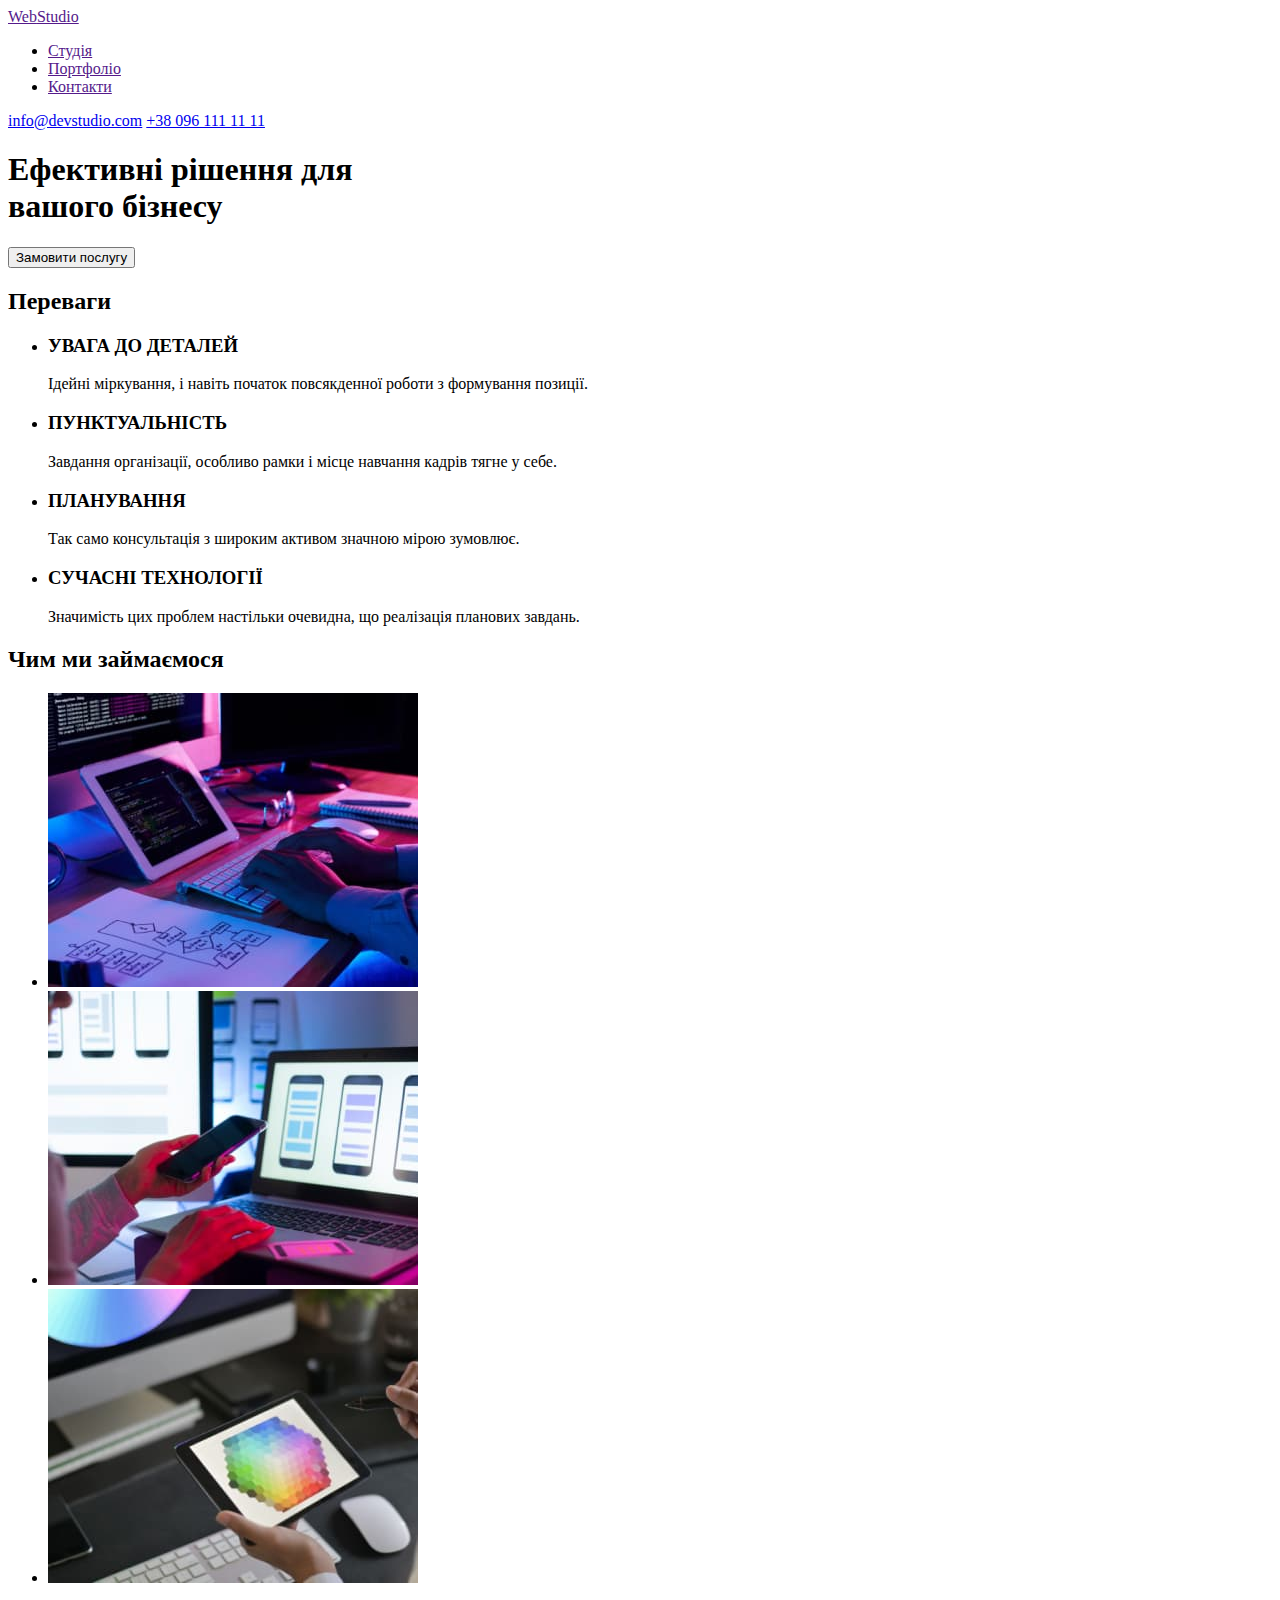
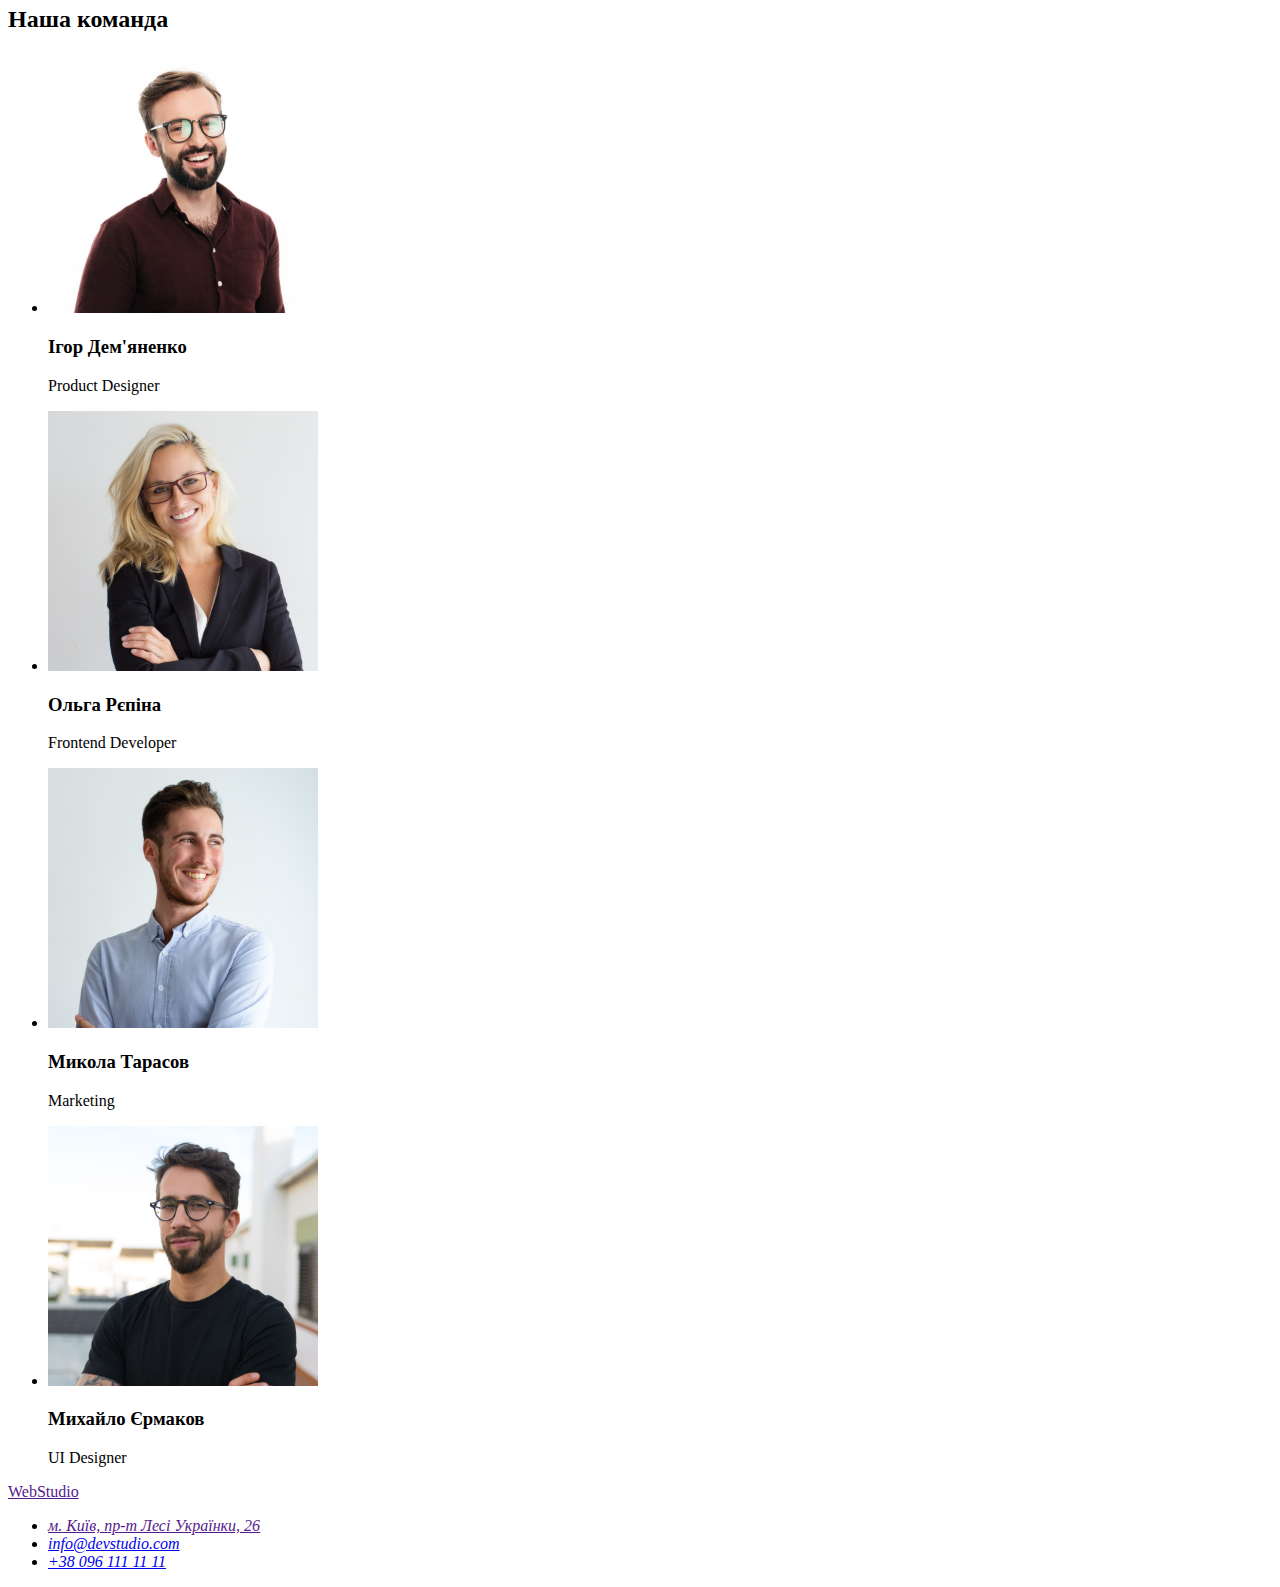
==== index.html @ c2fba711 "html" ====
<!DOCTYPE html>
<html lang="uk">
  <head>
    <meta charset="UTF-8" />
    <meta name="viewport" content="width=device-width, initial-scale=1.0" />
    <title>home_work_#1</title>
  </head>

  <body>
    <header class="header">
      <a class="logo" href="" target="_blank" rel="noopener"
        ><span class="accent">Web</span>Studio</a
      >
      <nav>
        <ul class="navigation">
          <li><a href="">Студія</a></li>
          <li><a href="">Портфоліо</a></li>
          <li><a href="">Контакти</a></li>
        </ul>
      </nav>
      <div class="contacts">
        <a class="mail" href="mailto:info@devstudio.com">info@devstudio.com</a>
        <a class="phone" href="tel:+380961111111">+38 096 111 11 11 </a>
      </div>
    </header>
    <main>
      <section class="hero">
        <h1>
          Ефективні рішення для <br />
          вашого бізнесу
        </h1>
        <button class="button-header" type="button">Замовити послугу</button>
      </section>
      <section class="cards">
        <h2>Переваги</h2>
        <ul class="list-benefits">
          <li>
            <h3>УВАГА ДО ДЕТАЛЕЙ</h3>
            <p>
              Ідейні міркування, і навіть початок повсякденної роботи з
              формування позиції.
            </p>
          </li>
          <li>
            <h3>ПУНКТУАЛЬНІСТЬ</h3>
            <p>
              Завдання організації, особливо рамки і місце навчання кадрів тягне
              у себе.
            </p>
          </li>
          <li>
            <h3>ПЛАНУВАННЯ</h3>
            <p>
              Так само консультація з широким активом значною мірою зумовлює.
            </p>
          </li>
          <li>
            <h3>СУЧАСНІ ТЕХНОЛОГІЇ</h3>
            <p>
              Значимість цих проблем настільки очевидна, що реалізація планових
              завдань.
            </p>
          </li>
        </ul>
      </section>
      <section class="what-do">
        <h2>Чим ми займаємося</h2>
        <ul>
          <li>
            <img
              src="./images/box1.jpg"
              alt="комп'ютер"
              width="370"
              height="294"
            />
          </li>
          <li>
            <img
              src="./images/box2.jpg"
              alt="мобільний"
              width="370"
              height="294"
            />
          </li>
          <li>
            <img
              src="./images/box3.jpg"
              alt="планшет"
              width="370"
              height="294"
            />
          </li>
        </ul>
      </section>
      <section class="teame">
        <h2>Наша команда</h2>
        <ul>
          <li>
            <img
              src="./images/photo1.jpg"
              alt="фото"
              width="270"
              height="260"
            />
            <h3 class="name">Ігор Дем'яненко</h3>
            <p class="profession">Product Designer</p>
          </li>
          <li>
            <img
              src="./images/photo2.jpg"
              alt="фото"
              width="270"
              height="260"
            />
            <h3 class="name">Ольга Рєпіна</h3>
            <p class="profession">Frontend Developer</p>
          </li>
          <li>
            <img
              src="./images/photo3.jpg"
              alt="фото"
              width="270"
              height="260"
            />
            <h3 class="name">Микола Тарасов</h3>
            <p class="profession">Marketing</p>
          </li>
          <li>
            <img
              src="./images/photo4.jpg"
              alt="фото"
              width="270"
              height="260"
            />
            <h3 class="name">Михайло Єрмаков</h3>
            <p class="profession">UI Designer</p>
          </li>
        </ul>
      </section>
    </main>
    <footer>
      <a class="logo" href="" target="_blank" rel="noopener"
        ><span class="accent">Web</span>Studio</a
      >
      <address>
        <ul>
          <li>
            <a class="address" href="">м. Київ, пр-т Лесі Українки, 26</a>
          </li>
          <li>
            <a class="mail" href="mailto:info@devstudio.com"
              >info@devstudio.com</a
            >
          </li>
          <li>
            <a class="phone" href="tel:+380961111111">+38 096 111 11 11</a>
          </li>
        </ul>
      </address>
    </footer>
  </body>
</html>
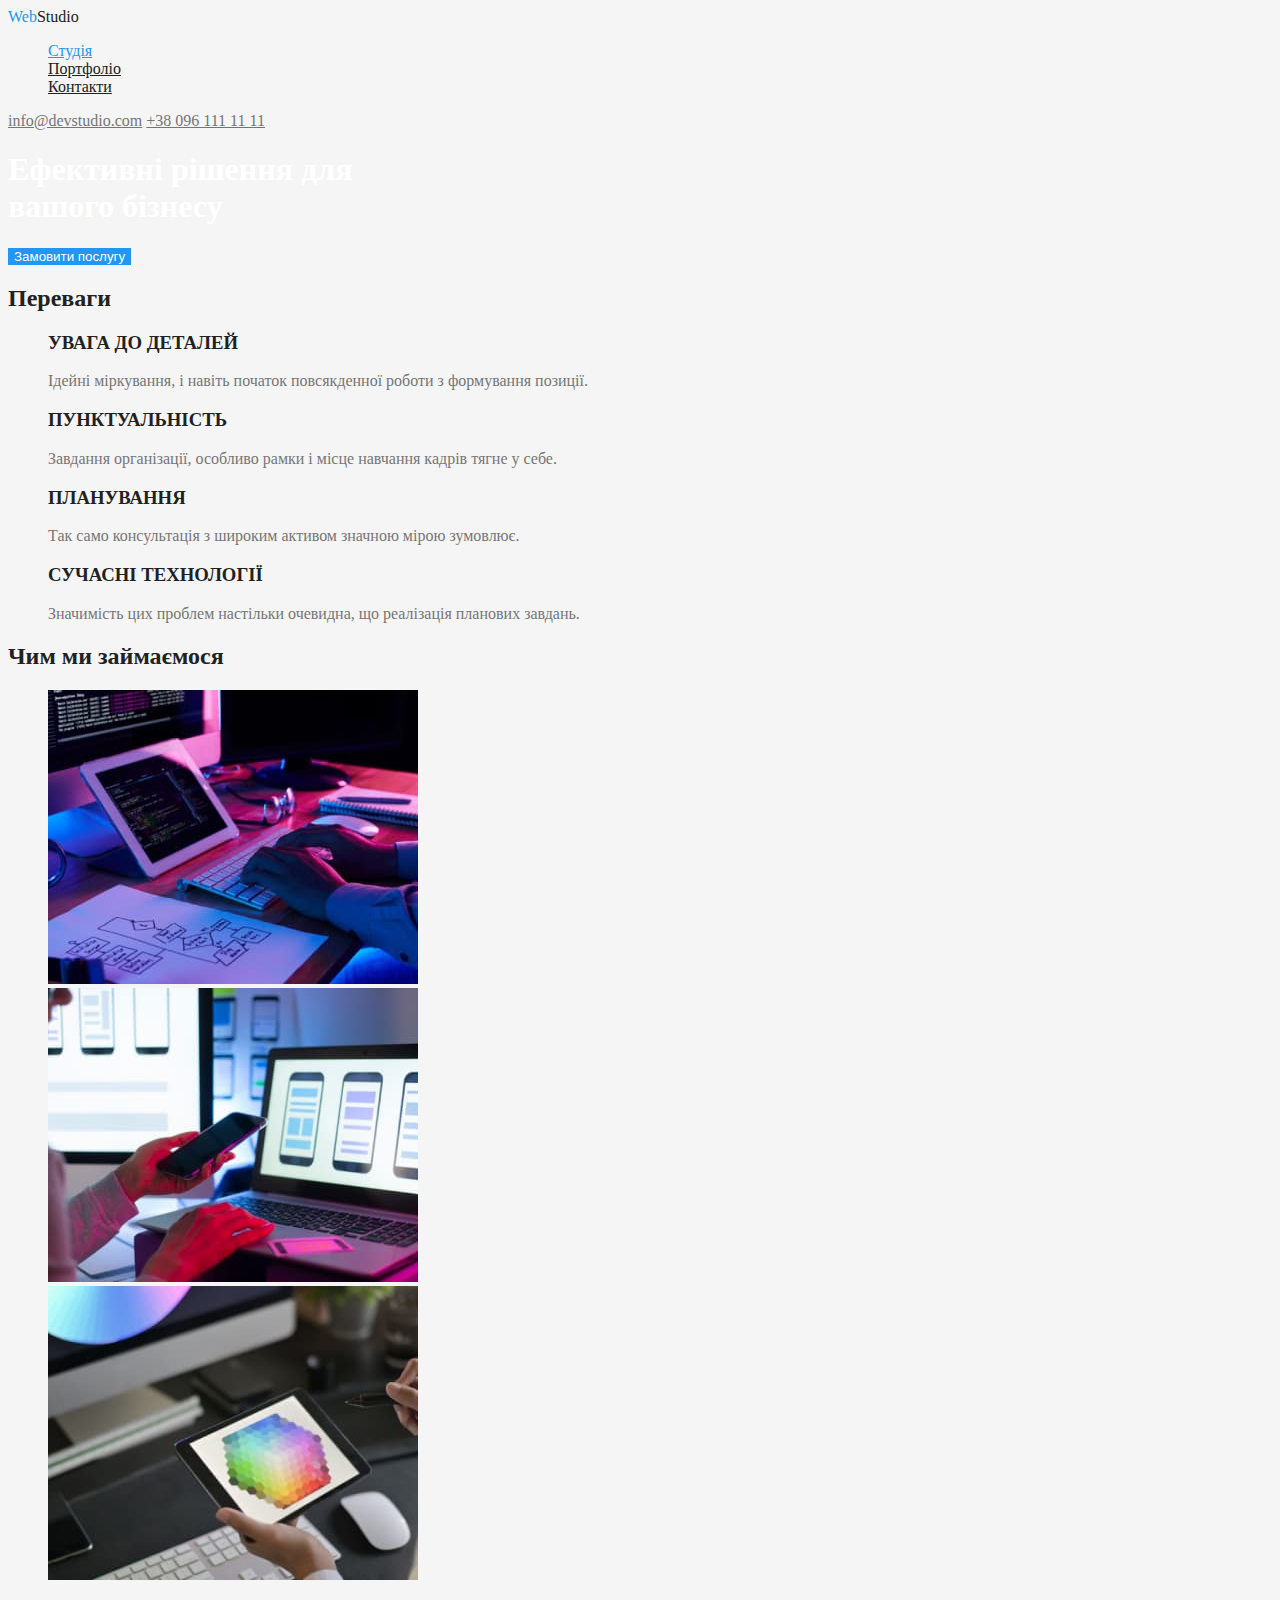
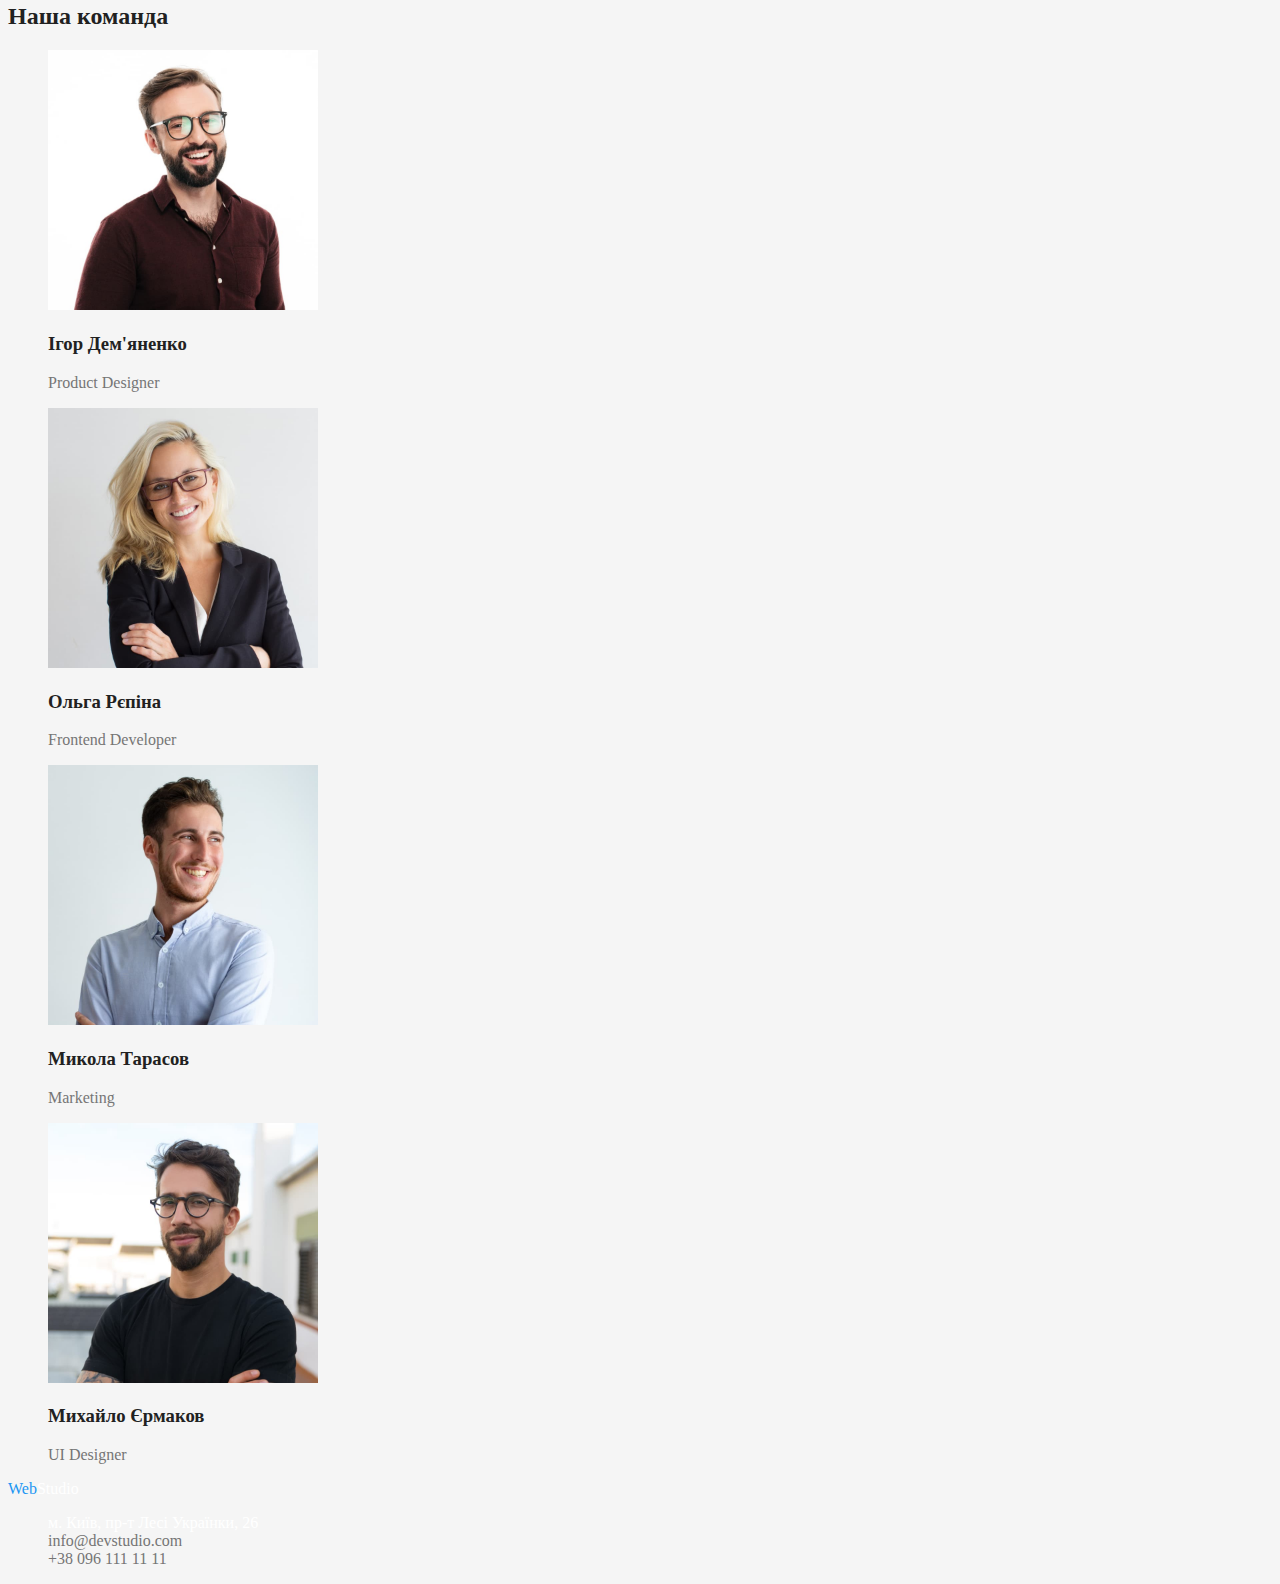
==== commit 9d2498b4: "Додала портфоліо" ====
--- a/index.html
+++ b/index.html
@@ -3,59 +3,60 @@
   <head>
     <meta charset="UTF-8" />
     <meta name="viewport" content="width=device-width, initial-scale=1.0" />
-    <title>home_work_#1</title>
+    <title>home_work_#2</title>
+    <link rel="stylesheet" href="./css/style.css" />
   </head>
 
   <body>
-    <header class="header">
+    <header class="page-header">
       <a class="logo" href="" target="_blank" rel="noopener"
-        ><span class="accent">Web</span>Studio</a
+        >Web<span>Studio</span></a
       >
       <nav>
-        <ul class="navigation">
-          <li><a href="">Студія</a></li>
-          <li><a href="">Портфоліо</a></li>
-          <li><a href="">Контакти</a></li>
+        <ul class="stile-nav list">
+          <li><a href="" class="link current">Студія</a></li>
+          <li><a href="./portfolio.html" class="link">Портфоліо</a></li>
+          <li><a href="" class="link">Контакти</a></li>
         </ul>
       </nav>
       <div class="contacts">
-        <a class="mail" href="mailto:info@devstudio.com">info@devstudio.com</a>
-        <a class="phone" href="tel:+380961111111">+38 096 111 11 11 </a>
+        <a class="link" href="mailto:info@devstudio.com">info@devstudio.com</a>
+        <a class="link" href="tel:+380961111111">+38 096 111 11 11 </a>
       </div>
     </header>
     <main>
       <section class="hero">
-        <h1>
+        <h1 class="hero-title">
           Ефективні рішення для <br />
           вашого бізнесу
         </h1>
-        <button class="button-header" type="button">Замовити послугу</button>
+        <button class="button" type="button">Замовити послугу</button>
       </section>
-      <section class="cards">
-        <h2>Переваги</h2>
-        <ul class="list-benefits">
+      <section class="section">
+        <h2 class="section-title">Переваги</h2>
+        <ul class="feature-list list">
           <li>
-            <h3>УВАГА ДО ДЕТАЛЕЙ</h3>
+            <h3 class="title">УВАГА ДО ДЕТАЛЕЙ</h3>
             <p>
               Ідейні міркування, і навіть початок повсякденної роботи з
               формування позиції.
             </p>
           </li>
           <li>
-            <h3>ПУНКТУАЛЬНІСТЬ</h3>
+            <h3 class="title">ПУНКТУАЛЬНІСТЬ</h3>
             <p>
               Завдання організації, особливо рамки і місце навчання кадрів тягне
               у себе.
             </p>
           </li>
           <li>
-            <h3>ПЛАНУВАННЯ</h3>
+            <h3 class="title">ПЛАНУВАННЯ</h3>
             <p>
               Так само консультація з широким активом значною мірою зумовлює.
             </p>
           </li>
           <li>
-            <h3>СУЧАСНІ ТЕХНОЛОГІЇ</h3>
+            <h3 class="title">СУЧАСНІ ТЕХНОЛОГІЇ</h3>
             <p>
               Значимість цих проблем настільки очевидна, що реалізація планових
               завдань.
@@ -63,9 +64,9 @@
           </li>
         </ul>
       </section>
-      <section class="what-do">
-        <h2>Чим ми займаємося</h2>
-        <ul>
+      <section class="section">
+        <h2 class="section-title">Чим ми займаємося</h2>
+        <ul class="work-list list">
           <li>
             <img
               src="./images/box1.jpg"
@@ -92,9 +93,9 @@
           </li>
         </ul>
       </section>
-      <section class="teame">
-        <h2>Наша команда</h2>
-        <ul>
+      <section class="section">
+        <h2 class="section-title">Наша команда</h2>
+        <ul class="team-list list">
           <li>
             <img
               src="./images/photo1.jpg"
@@ -140,20 +141,24 @@
     </main>
     <footer>
       <a class="logo" href="" target="_blank" rel="noopener"
-        ><span class="accent">Web</span>Studio</a
+        >Web<span class="acsent">Studio</span></a
       >
       <address>
-        <ul>
+        <ul class="footer-address list">
           <li>
-            <a class="address" href="">м. Київ, пр-т Лесі Українки, 26</a>
+            <a class="address address" href=""
+              >м. Київ, пр-т Лесі Українки, 26</a
+            >
           </li>
           <li>
-            <a class="mail" href="mailto:info@devstudio.com"
+            <a class="address mail" href="mailto:info@devstudio.com"
               >info@devstudio.com</a
             >
           </li>
           <li>
-            <a class="phone" href="tel:+380961111111">+38 096 111 11 11</a>
+            <a class="address phone" href="tel:+380961111111"
+              >+38 096 111 11 11</a
+            >
           </li>
         </ul>
       </address>
--- a/css/style.css
+++ b/css/style.css
@@ -0,0 +1,82 @@
+:root {
+  --primary-text-color: #757575;
+  --title-text-color: #212121;
+  --accent-color: #2196f3;
+  --accent-color2: #ffffff;
+}
+body {
+  color: var(--primary-text-color);
+  background-color: #f5f5f5;
+}
+.list {
+  list-style: none;
+}
+.logo {
+  text-decoration: none;
+}
+/*---------header------------*/
+.logo {
+  color: var(--accent-color);
+}
+.logo span {
+  color: var(--title-text-color);
+}
+.logo:hover,
+.logo:focus {
+  border-bottom: 2px solid #2196f3;
+}
+.stile-nav .link {
+  color: var(--title-text-color);
+}
+.stile-nav .link:hover,
+.stile-nav .link:focus {
+  color: var(--accent-color);
+}
+.stile-nav .link.current {
+  color: var(--accent-color);
+}
+.contacts .link {
+  color: var(--primary-text-color);
+}
+.contacts .link:hover,
+.contacts .link:focus {
+  color: var(--accent-color);
+}
+/*------hero---------*/
+.hero-title {
+  color: var(--accent-color2);
+}
+.button {
+  color: var(--accent-color2);
+  background-color: var(--accent-color);
+  border: none;
+}
+/*------section---------*/
+.section-title {
+  color: var(--title-text-color);
+}
+/*-----feature----*/
+.feature-list .title {
+  color: var(--title-text-color);
+}
+/*-----examples-----*/
+.work-list {
+}
+/*-----team-----*/
+.team-list .name {
+  color: var(--title-text-color);
+}
+/*-----footer-----*/
+.logo .acsent {
+  color: var(--accent-color2);
+}
+
+.footer-address .address {
+  color: var(--accent-color2);
+  text-decoration: none;
+  font-style: normal;
+}
+.footer-address .mail,
+.footer-address .phone {
+  color: var(--primary-text-color);
+}
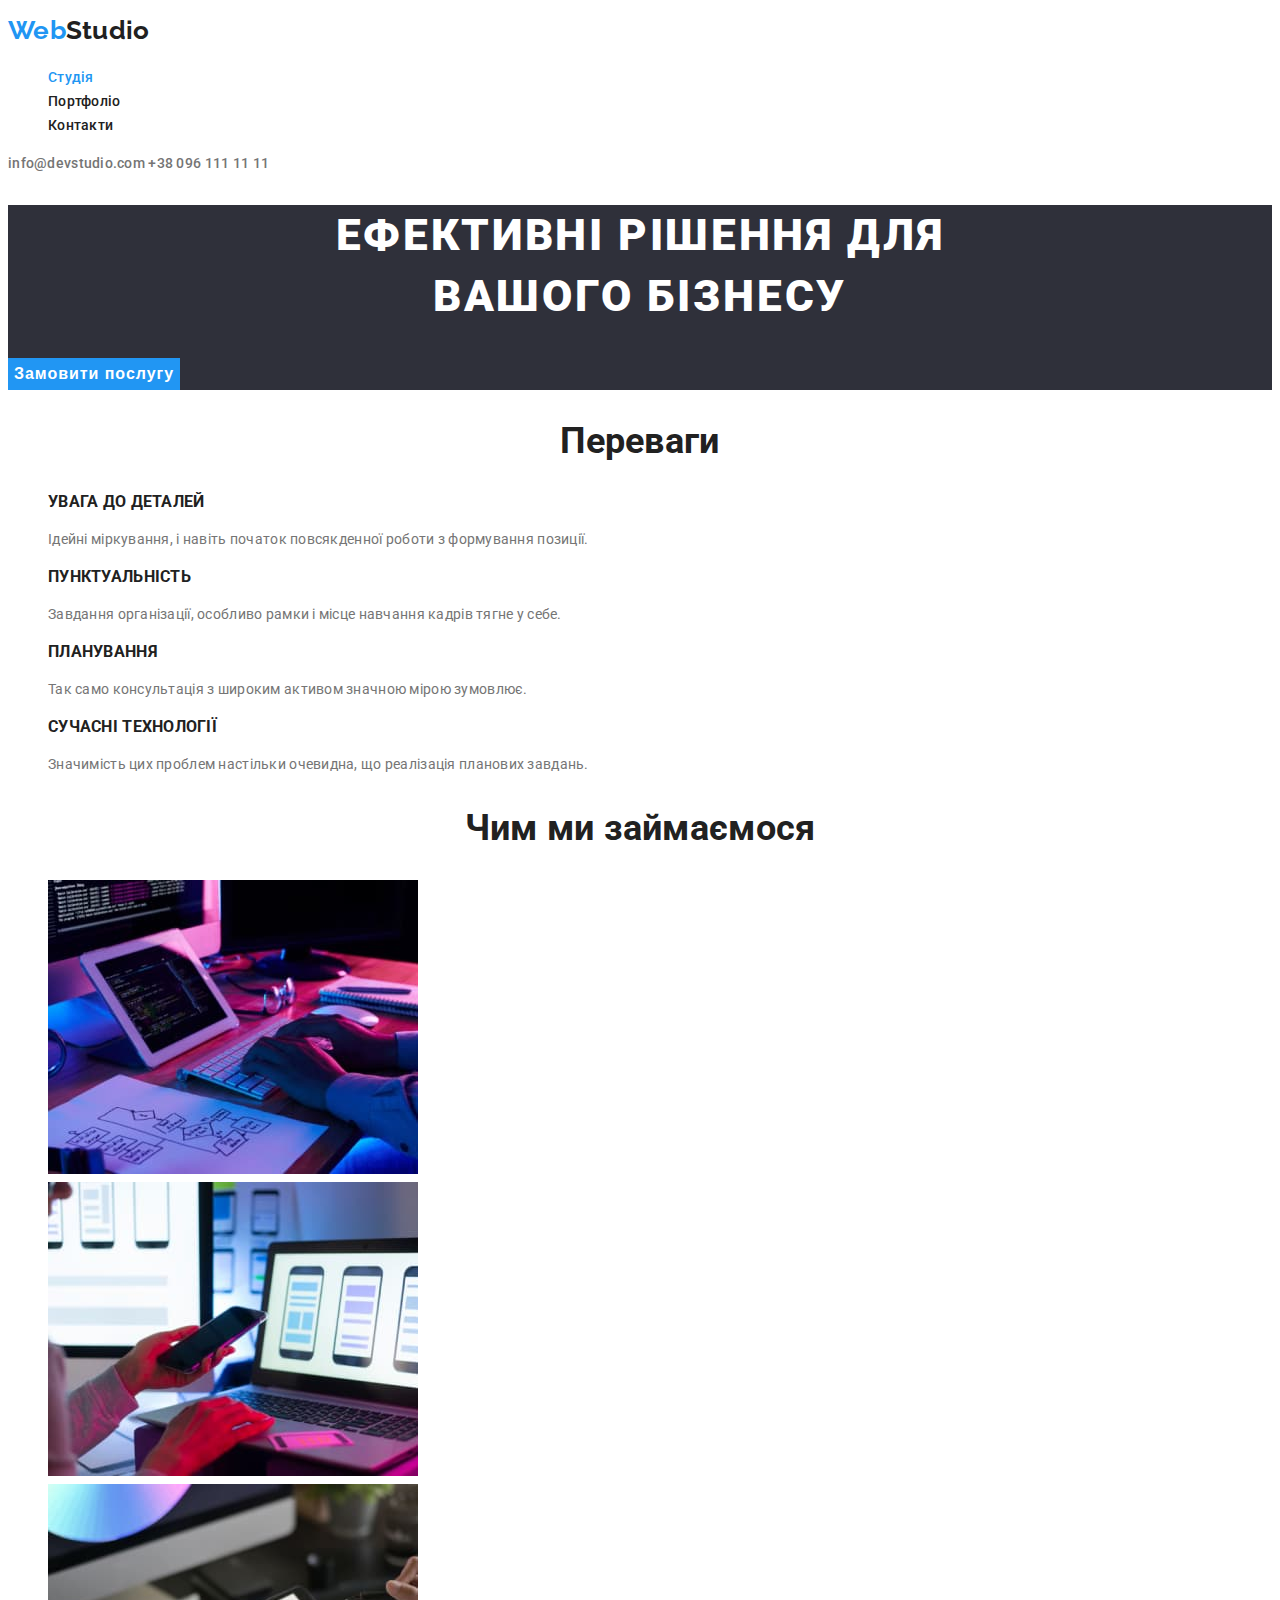
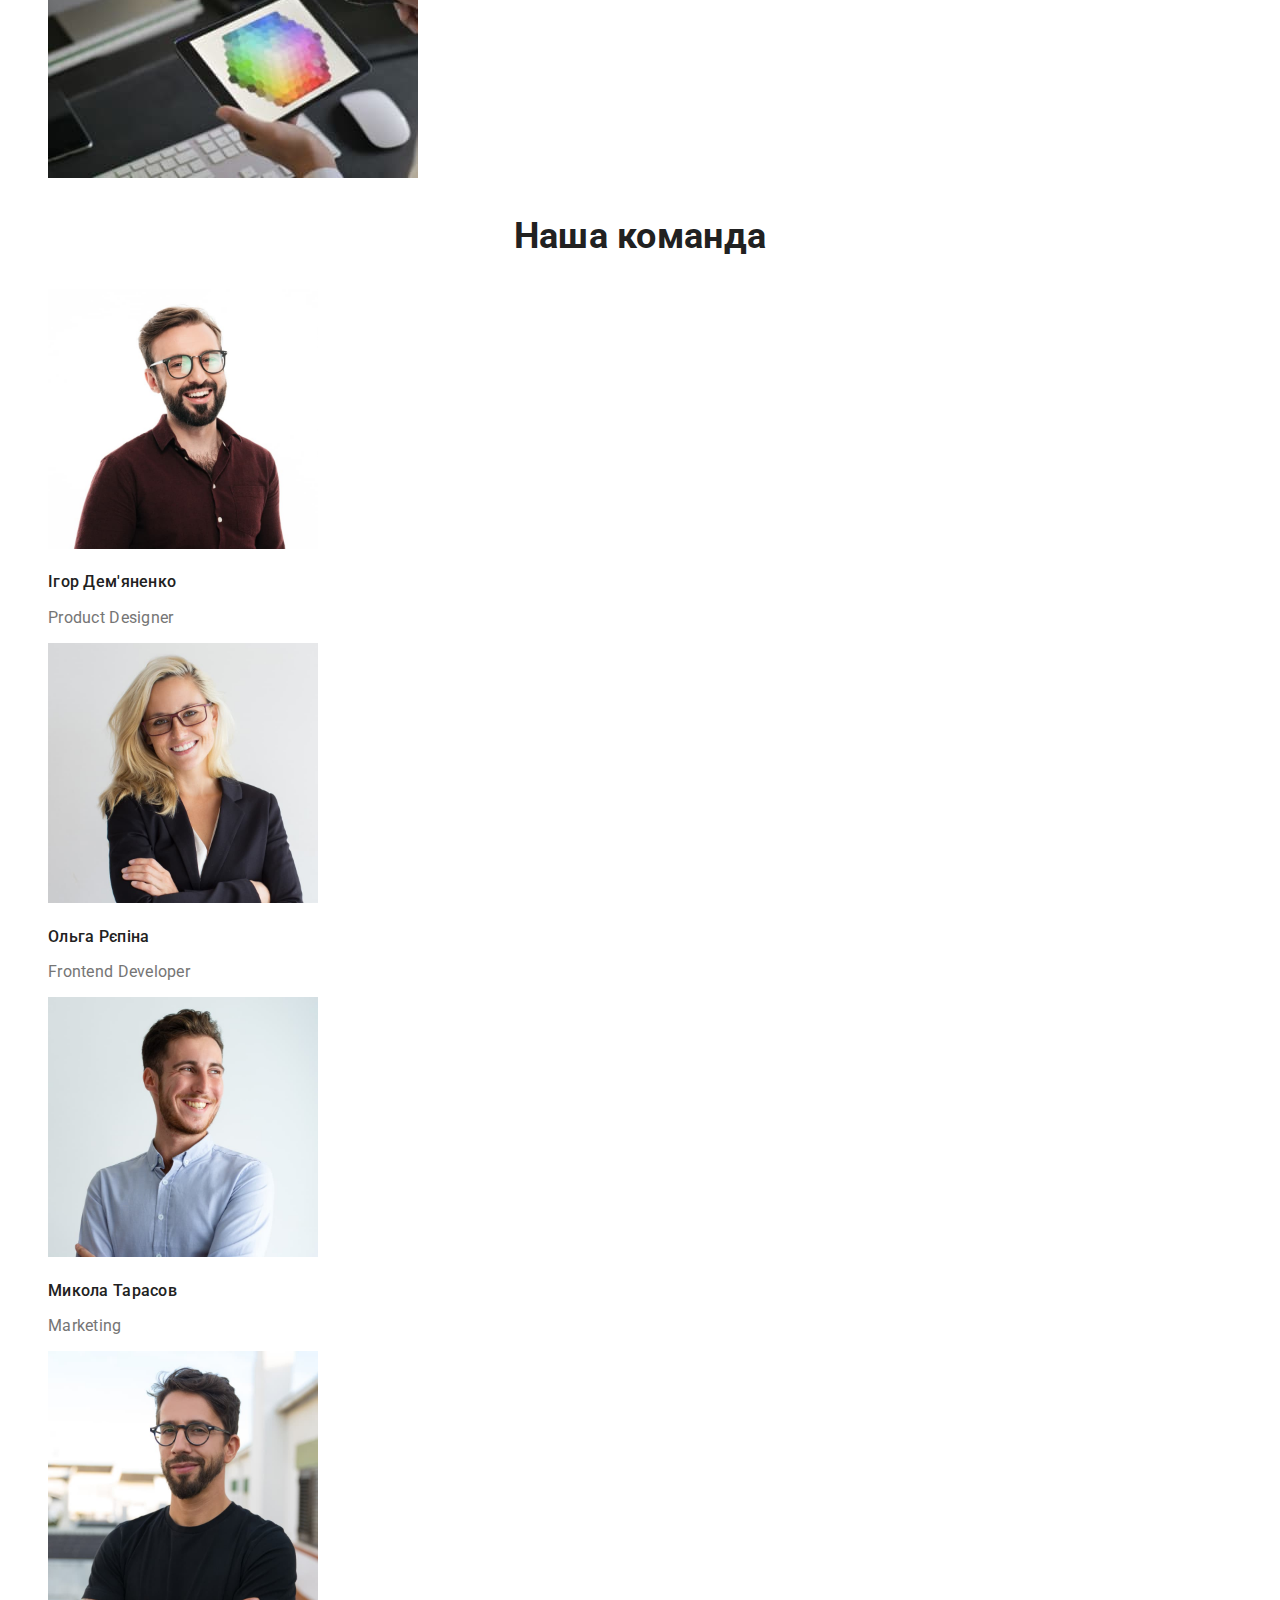
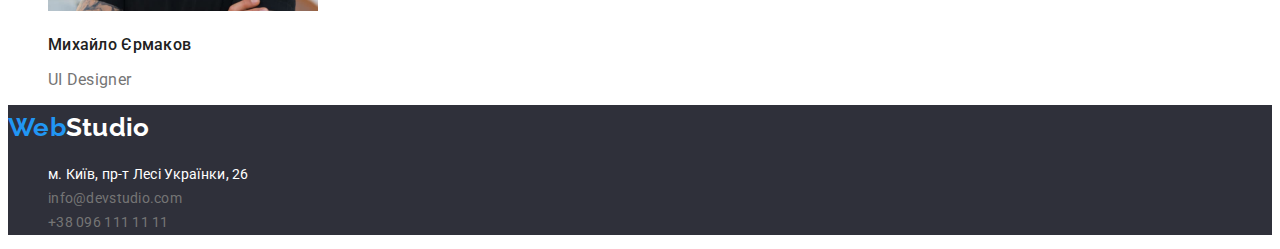
==== commit 45f5dce4: "home" ====
--- a/index.html
+++ b/index.html
@@ -4,6 +4,10 @@
     <meta charset="UTF-8" />
     <meta name="viewport" content="width=device-width, initial-scale=1.0" />
     <title>home_work_#2</title>
+    <link
+      href="https://fonts.googleapis.com/css2?family=Open+Sans&family=Raleway:wght@700&family=Roboto:wght@400;500;700;900&display=swap"
+      rel="stylesheet"
+    />
     <link rel="stylesheet" href="./css/style.css" />
   </head>
 
--- a/css/style.css
+++ b/css/style.css
@@ -1,63 +1,110 @@
 :root {
+  --primary-color: #ffffff;
+  --accent-color: #2f303a;
   --primary-text-color: #757575;
   --title-text-color: #212121;
-  --accent-color: #2196f3;
-  --accent-color2: #ffffff;
+  --accent-text-color: #2196f3;
+  --accent-text-color2: #ffffff;
+  --accent-button-color2: #2196f3;
 }
 body {
   color: var(--primary-text-color);
-  background-color: #f5f5f5;
+  background-color: #ffffff;
+  font-family: Roboto, sans-serif;
+  font-size: 14px;
+  letter-spacing: 0.02em;
+  line-height: 1.7;
 }
 .list {
   list-style: none;
 }
+
+/*---------header------------*/
+.hero {
+  background-color: var(--accent-color);
+}
 .logo {
+  color: var(--accent-text-color);
+  font-family: Raleway, sans-serif;
+  font-weight: 700;
+  font-size: 26px;
   text-decoration: none;
-}
-/*---------header------------*/
-.logo {
-  color: var(--accent-color);
 }
 .logo span {
   color: var(--title-text-color);
 }
 .logo:hover,
 .logo:focus {
-  border-bottom: 2px solid #2196f3;
+  border-bottom: 2px solid var(--accent-text-color);
 }
 .stile-nav .link {
   color: var(--title-text-color);
+
+  font-weight: 500;
+  line-height: 1.14;
+  text-decoration: none;
 }
 .stile-nav .link:hover,
 .stile-nav .link:focus {
-  color: var(--accent-color);
+  color: var(--accent-text-color);
 }
 .stile-nav .link.current {
-  color: var(--accent-color);
+  color: var(--accent-text-color);
 }
 .contacts .link {
   color: var(--primary-text-color);
+
+  font-weight: 500;
+  line-height: 1.14;
+  text-decoration: none;
 }
 .contacts .link:hover,
 .contacts .link:focus {
-  color: var(--accent-color);
+  color: var(--accent-text-color);
 }
 /*------hero---------*/
 .hero-title {
-  color: var(--accent-color2);
+  color: var(--accent-text-color2);
+
+  font-weight: 900;
+  font-size: 44px;
+  line-height: 1.4;
+  text-align: center;
+  letter-spacing: 0.06em;
+  text-transform: uppercase;
 }
 .button {
-  color: var(--accent-color2);
-  background-color: var(--accent-color);
+  color: var(--accent-text-color2);
+  background-color: var(--accent-text-color);
   border: none;
+
+  font-weight: 700;
+  font-size: 16px;
+  line-height: 1.9;
+  align-items: center;
+  text-align: center;
+  letter-spacing: 0.06em;
+}
+.button:hover,
+.button:focus {
+  background-color: var(--accent-button-color2);
 }
 /*------section---------*/
 .section-title {
   color: var(--title-text-color);
+
+  font-weight: 700;
+  font-size: 36px;
+  line-height: 1.2;
+  text-align: center;
 }
 /*-----feature----*/
 .feature-list .title {
   color: var(--title-text-color);
+
+  font-weight: 700;
+  line-height: 1.14;
+  text-transform: uppercase;
 }
 /*-----examples-----*/
 .work-list {
@@ -65,14 +112,25 @@
 /*-----team-----*/
 .team-list .name {
   color: var(--title-text-color);
+
+  font-weight: 500;
+  font-size: 16px;
+  line-height: 1.2;
+}
+.team-list .profession {
+  font-size: 16px;
+  line-height: 1.2;
 }
 /*-----footer-----*/
+footer {
+  background-color: var(--accent-color);
+}
 .logo .acsent {
-  color: var(--accent-color2);
+  color: var(--accent-text-color2);
 }
 
 .footer-address .address {
-  color: var(--accent-color2);
+  color: var(--accent-text-color2);
   text-decoration: none;
   font-style: normal;
 }
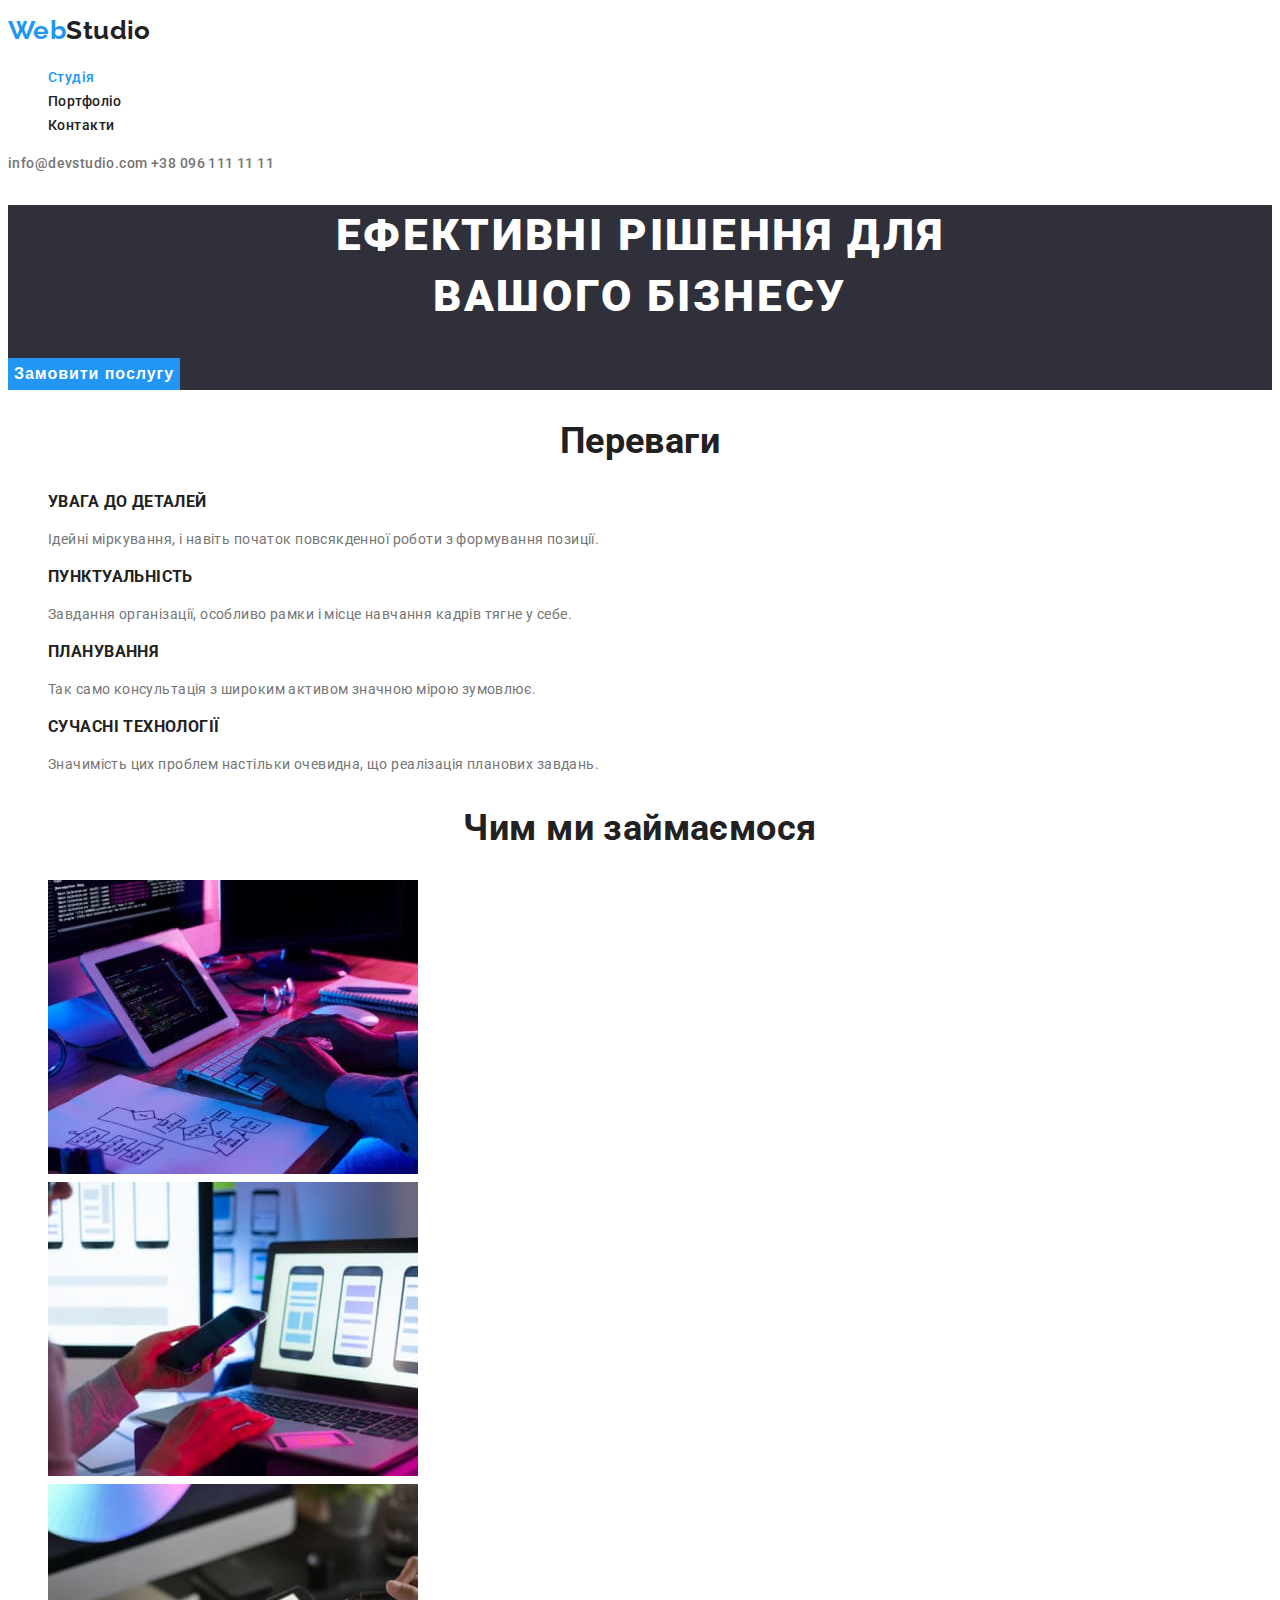
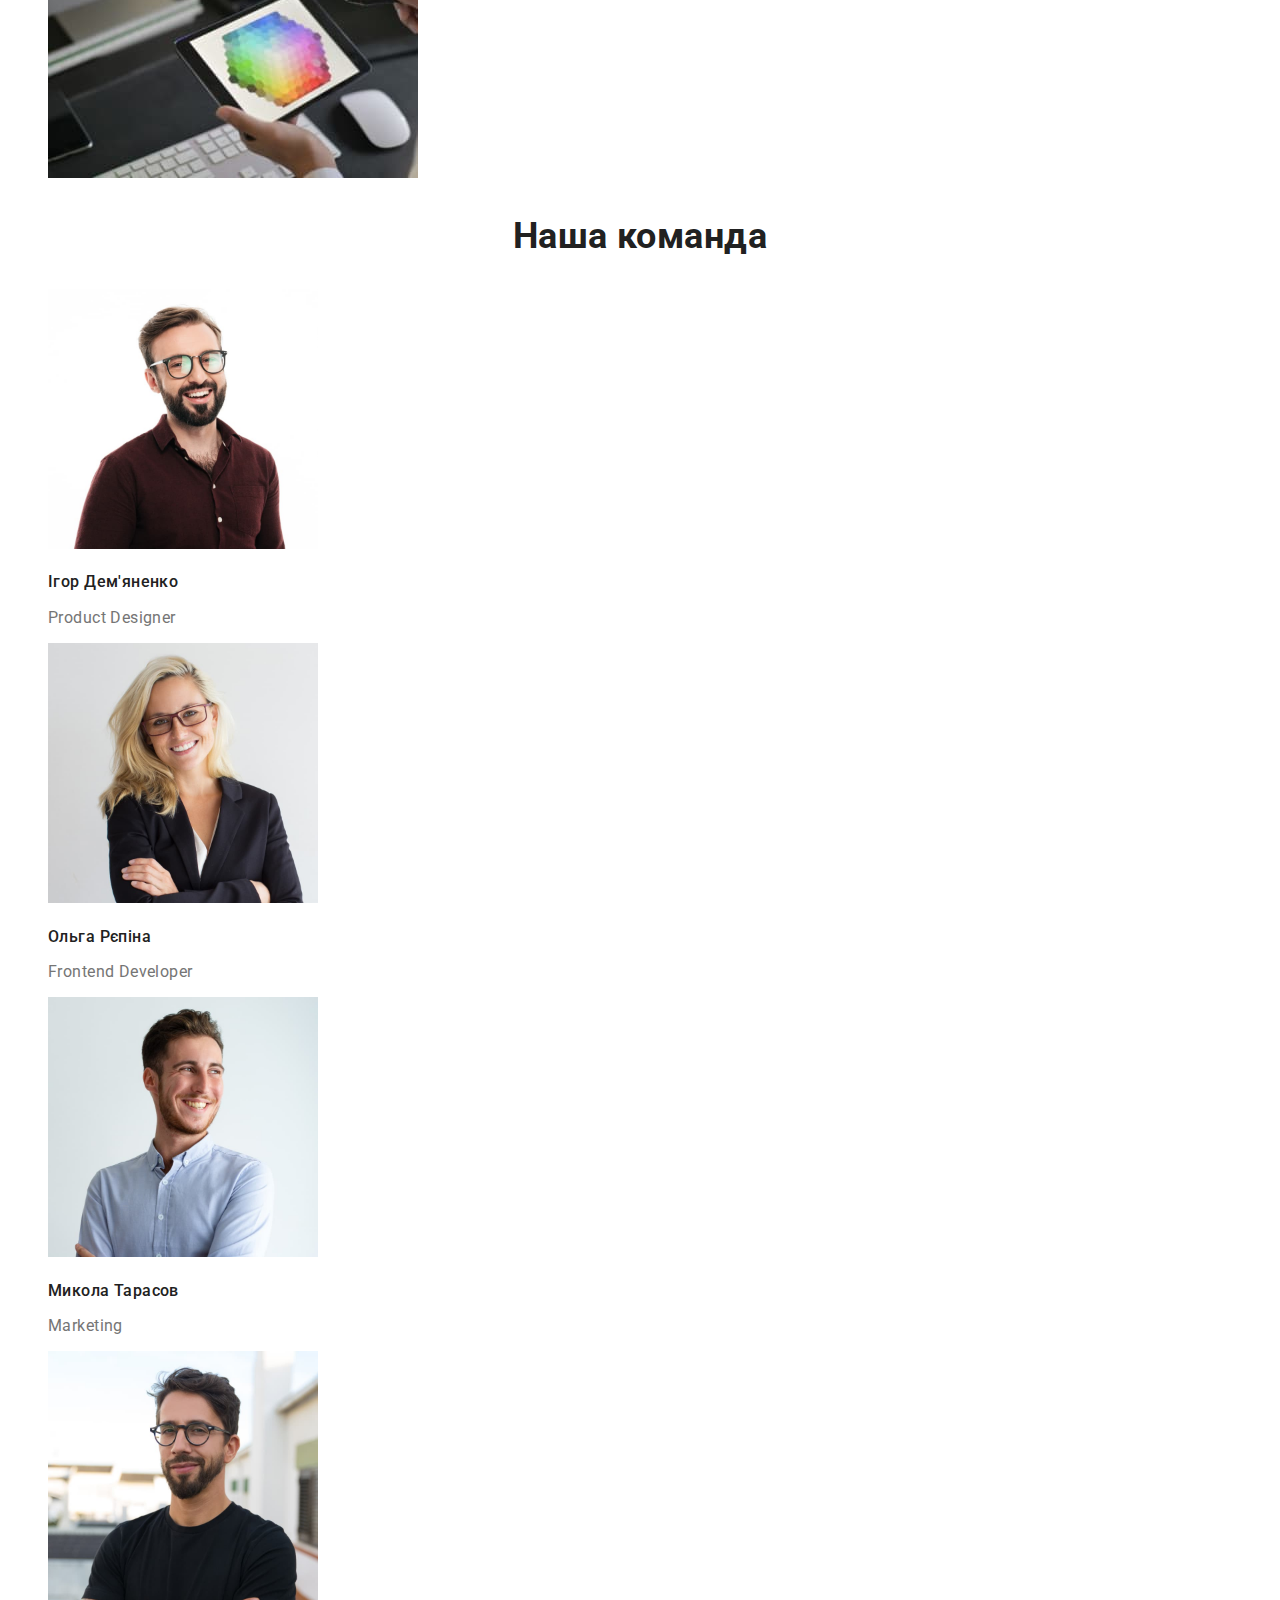
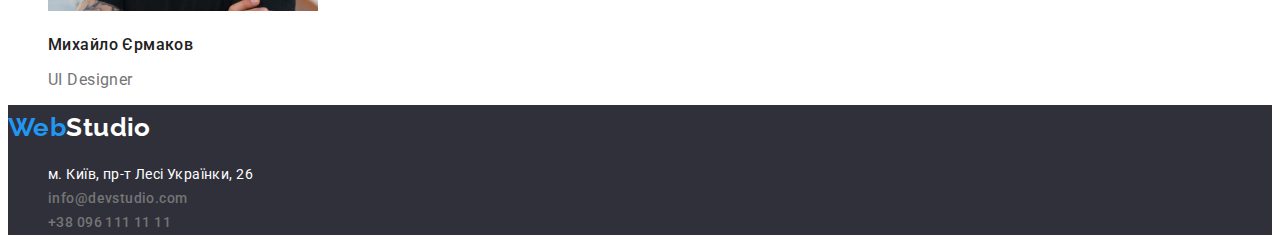
==== commit 633844e2: "portfolio" ====
--- a/index.html
+++ b/index.html
@@ -34,7 +34,7 @@
           Ефективні рішення для <br />
           вашого бізнесу
         </h1>
-        <button class="button" type="button">Замовити послугу</button>
+        <button class="button-hero" type="button">Замовити послугу</button>
       </section>
       <section class="section">
         <h2 class="section-title">Переваги</h2>
@@ -144,28 +144,28 @@
       </section>
     </main>
     <footer>
-      <a class="logo" href="" target="_blank" rel="noopener"
-        >Web<span class="acsent">Studio</span></a
-      >
-      <address>
-        <ul class="footer-address list">
-          <li>
-            <a class="address address" href=""
-              >м. Київ, пр-т Лесі Українки, 26</a
-            >
-          </li>
-          <li>
-            <a class="address mail" href="mailto:info@devstudio.com"
-              >info@devstudio.com</a
-            >
-          </li>
-          <li>
-            <a class="address phone" href="tel:+380961111111"
-              >+38 096 111 11 11</a
-            >
-          </li>
-        </ul>
-      </address>
+      <div class="footer">
+        <a class="logo" href="" target="_blank" rel="noopener"
+          >Web<span class="acsent">Studio</span></a
+        >
+        <address>
+          <ul class="contacts list">
+            <li>
+              <a class="address address" href=""
+                >м. Київ, пр-т Лесі Українки, 26</a
+              >
+            </li>
+            <li>
+              <a class="link" href="mailto:info@devstudio.com"
+                >info@devstudio.com</a
+              >
+            </li>
+            <li>
+              <a class="link" href="tel:+380961111111">+38 096 111 11 11</a>
+            </li>
+          </ul>
+        </address>
+      </div>
     </footer>
   </body>
 </html>
--- a/css/style.css
+++ b/css/style.css
@@ -5,14 +5,15 @@
   --title-text-color: #212121;
   --accent-text-color: #2196f3;
   --accent-text-color2: #ffffff;
-  --accent-button-color2: #2196f3;
+  --button-color: #f5f4fa;
+  --accent-button-color: #2196f3;
 }
 body {
   color: var(--primary-text-color);
-  background-color: #ffffff;
+  background-color: var(--primary-color);
   font-family: Roboto, sans-serif;
   font-size: 14px;
-  letter-spacing: 0.02em;
+  letter-spacing: 0.03em;
   line-height: 1.7;
 }
 .list {
@@ -73,7 +74,7 @@
   letter-spacing: 0.06em;
   text-transform: uppercase;
 }
-.button {
+.button-hero {
   color: var(--accent-text-color2);
   background-color: var(--accent-text-color);
   border: none;
@@ -84,10 +85,12 @@
   align-items: center;
   text-align: center;
   letter-spacing: 0.06em;
+
+  cursor: pointer;
 }
-.button:hover,
-.button:focus {
-  background-color: var(--accent-button-color2);
+.button-hero:hover,
+.button-hero:focus {
+  background-color: var(--accent-button-color);
 }
 /*------section---------*/
 .section-title {
@@ -122,19 +125,63 @@
   line-height: 1.2;
 }
 /*-----footer-----*/
-footer {
+.footer {
   background-color: var(--accent-color);
 }
 .logo .acsent {
   color: var(--accent-text-color2);
 }
 
-.footer-address .address {
+.contacts .address {
   color: var(--accent-text-color2);
   text-decoration: none;
   font-style: normal;
 }
-.footer-address .mail,
-.footer-address .phone {
+.contacts .link {
   color: var(--primary-text-color);
+  font-style: normal;
 }
+/*-----pjrtfolio-----*/
+
+.portfolio-button {
+  background-color: var(--button-color);
+  color: var(--title-text-color);
+
+  font-family: inherit;
+  font-weight: 500;
+  font-size: 16px;
+  line-height: 1.6;
+  text-align: center;
+  border: none;
+
+  cursor: pointer;
+}
+.portfolio-button:hover,
+.portfolio-button:focus {
+  background-color: var(--accent-button-color);
+  color: var(--accent-text-color2);
+}
+.portfolio-list li {
+  border: 1px solid #eeeeee;
+}
+.portfolio-title {
+  color: #212121;
+
+  font-family: inherit;
+  font-weight: 700;
+  font-size: 18px;
+  line-height: 2;
+  letter-spacing: 0.06em;
+}
+
+.portfolio-list p {
+  color: var(--primary-text-color);
+
+  font-family: inherit;
+  font-weight: 400;
+  font-size: 16px;
+  line-height: 1.9;
+}
+.portfolio-list a {
+  text-decoration: none;
+}
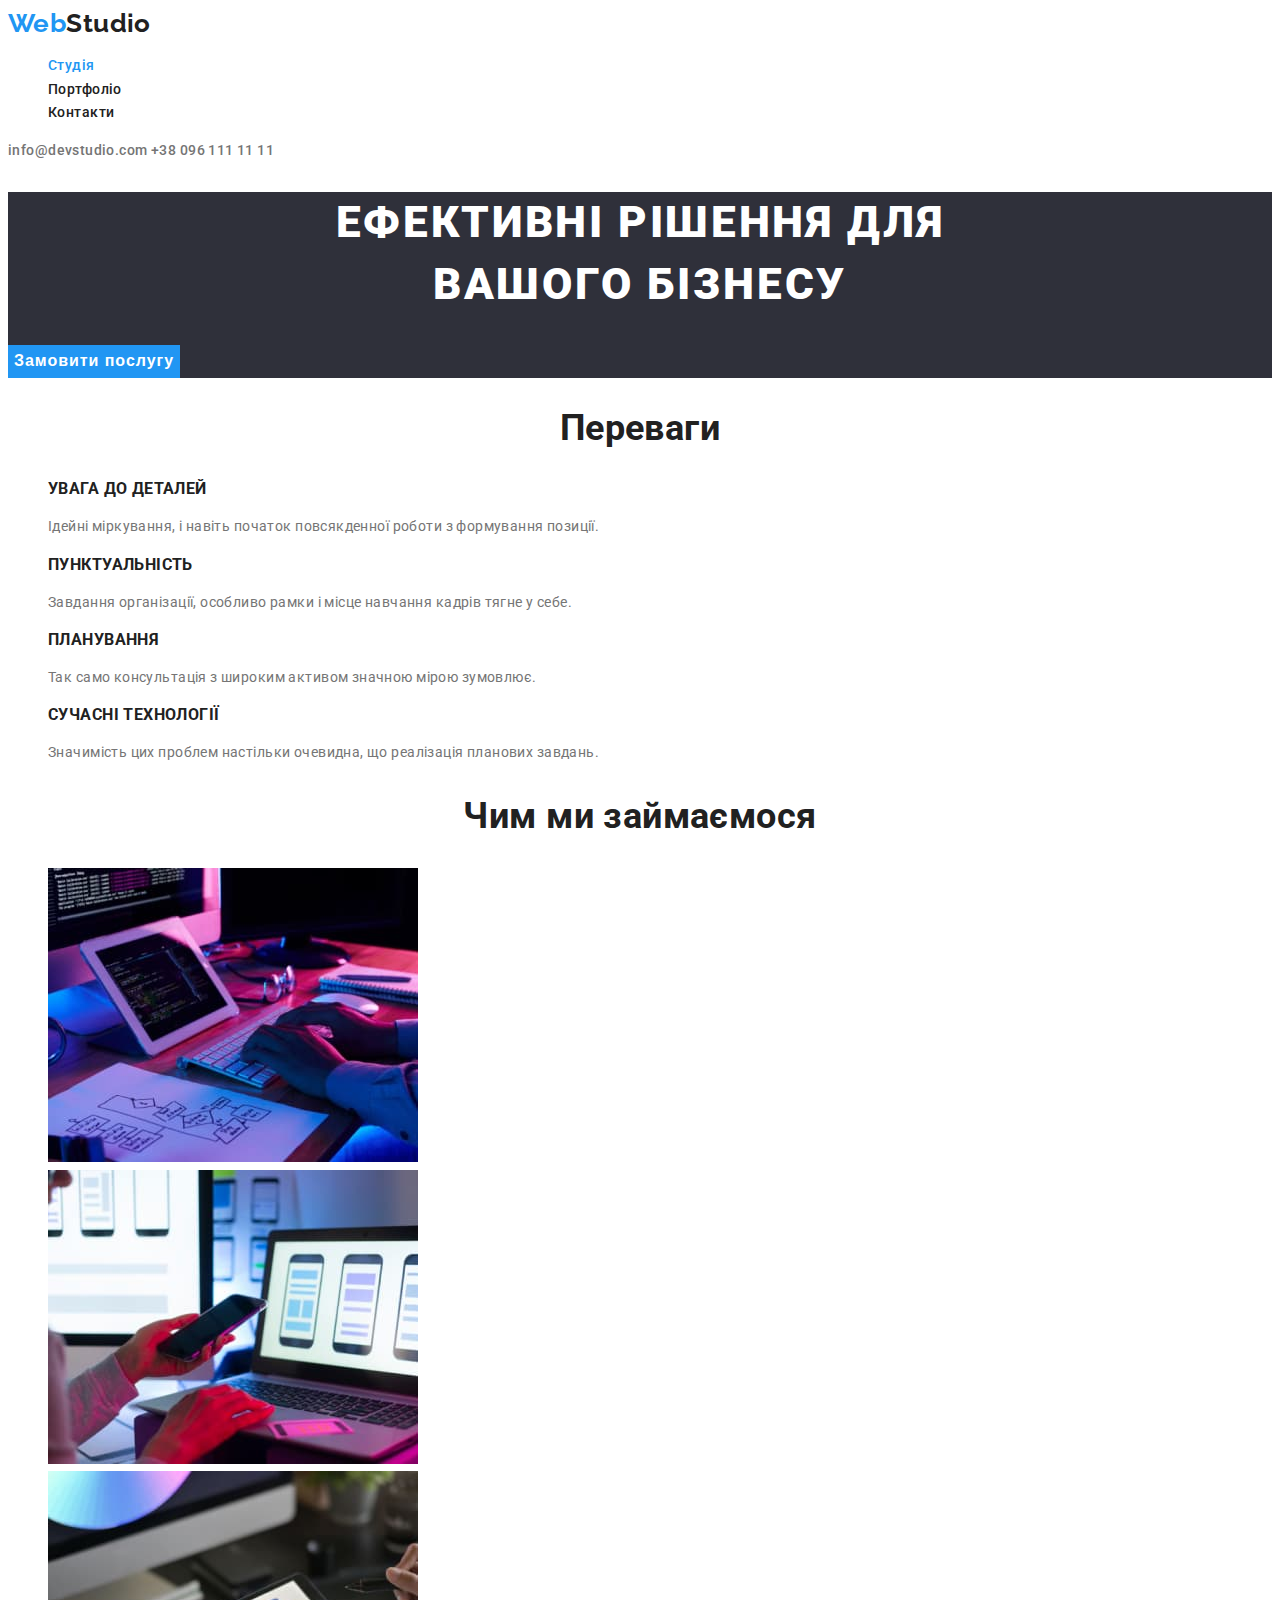
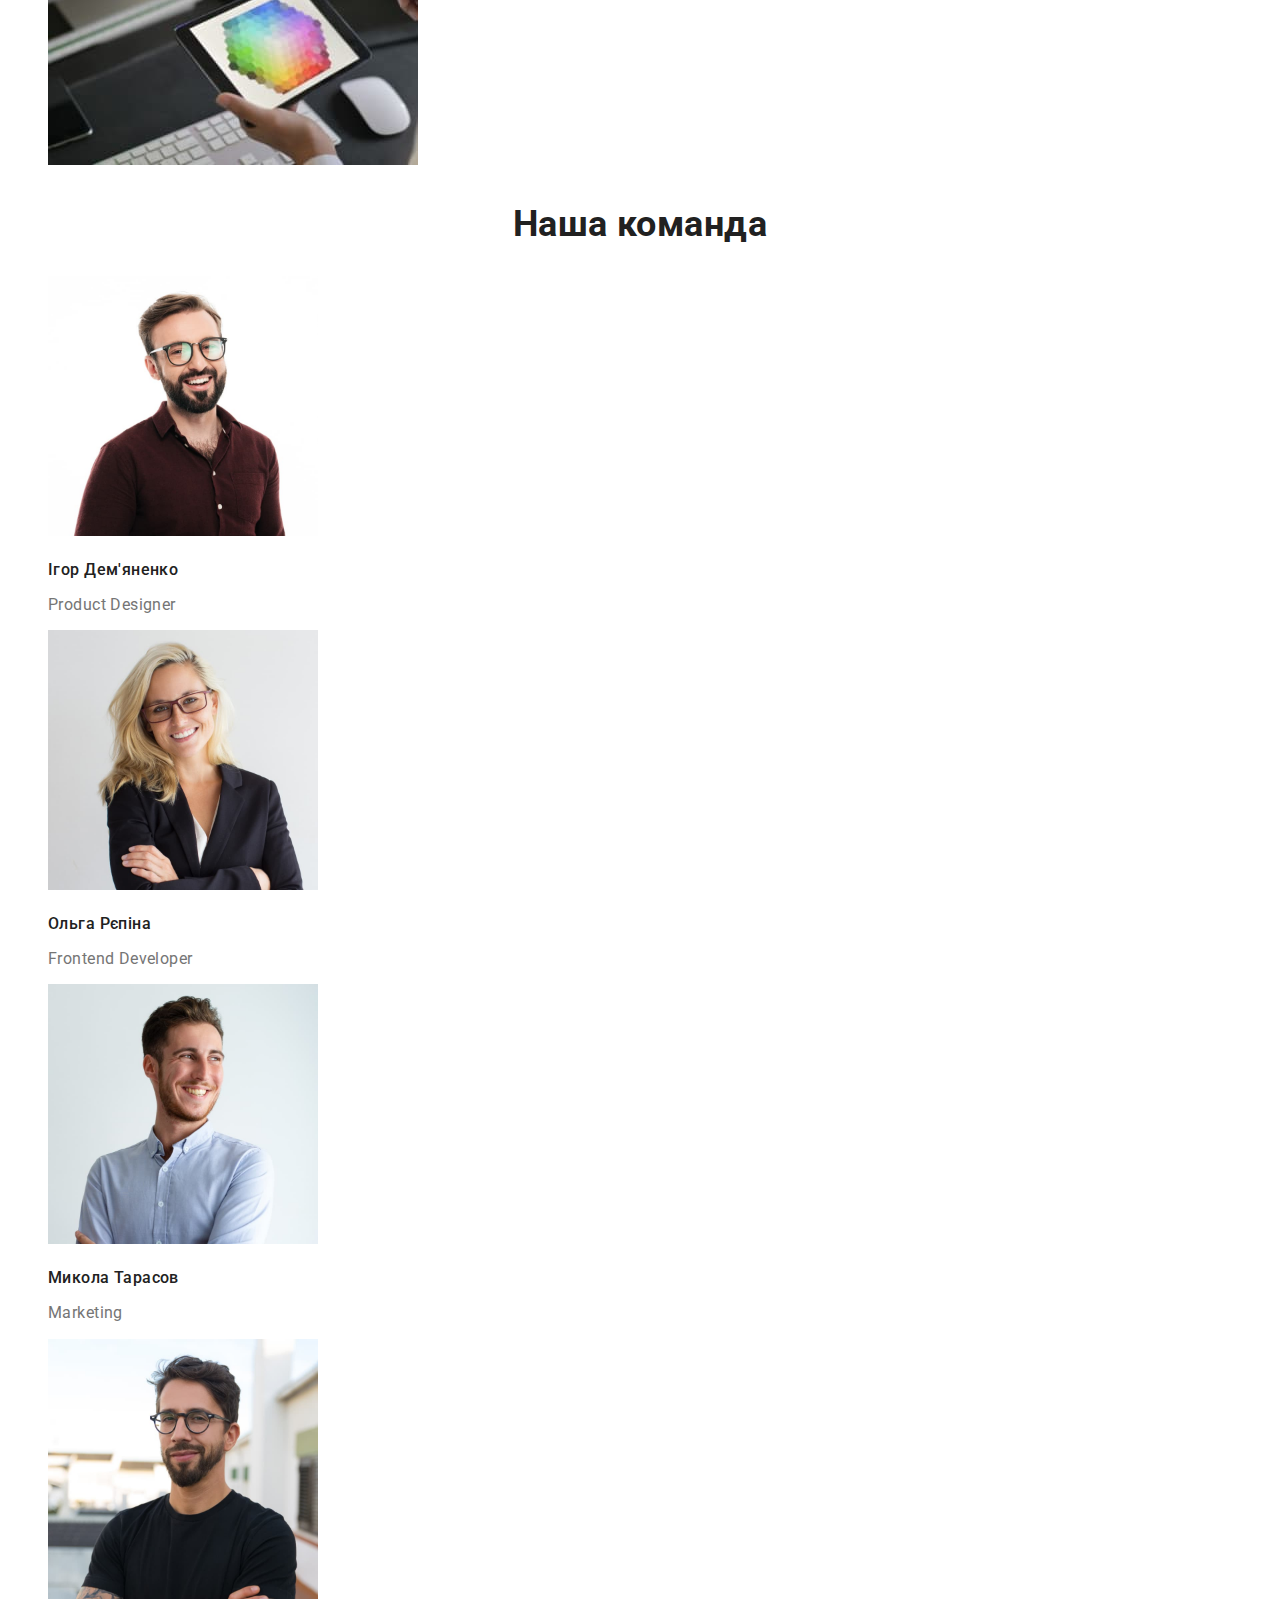
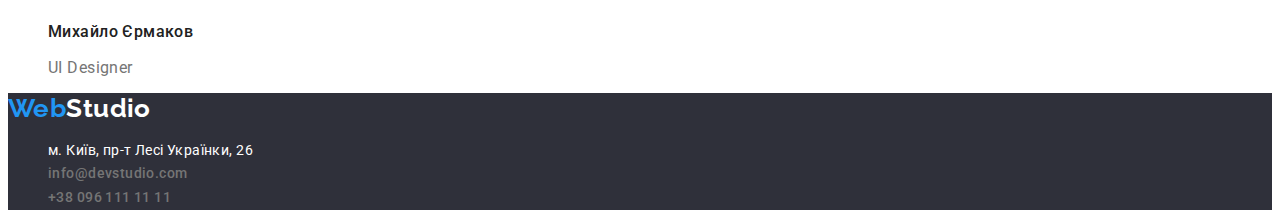
==== commit 8617ff12: "доповнення" ====
--- a/index.html
+++ b/index.html
@@ -4,6 +4,8 @@
     <meta charset="UTF-8" />
     <meta name="viewport" content="width=device-width, initial-scale=1.0" />
     <title>home_work_#2</title>
+    <link rel="preconnect" href="https://fonts.googleapis.com" />
+    <link rel="preconnect" href="https://fonts.gstatic.com" crossorigin />
     <link
       href="https://fonts.googleapis.com/css2?family=Open+Sans&family=Raleway:wght@700&family=Roboto:wght@400;500;700;900&display=swap"
       rel="stylesheet"
--- a/css/style.css
+++ b/css/style.css
@@ -30,6 +30,7 @@
   font-weight: 700;
   font-size: 26px;
   text-decoration: none;
+  line-height: 1.2;
 }
 .logo span {
   color: var(--title-text-color);
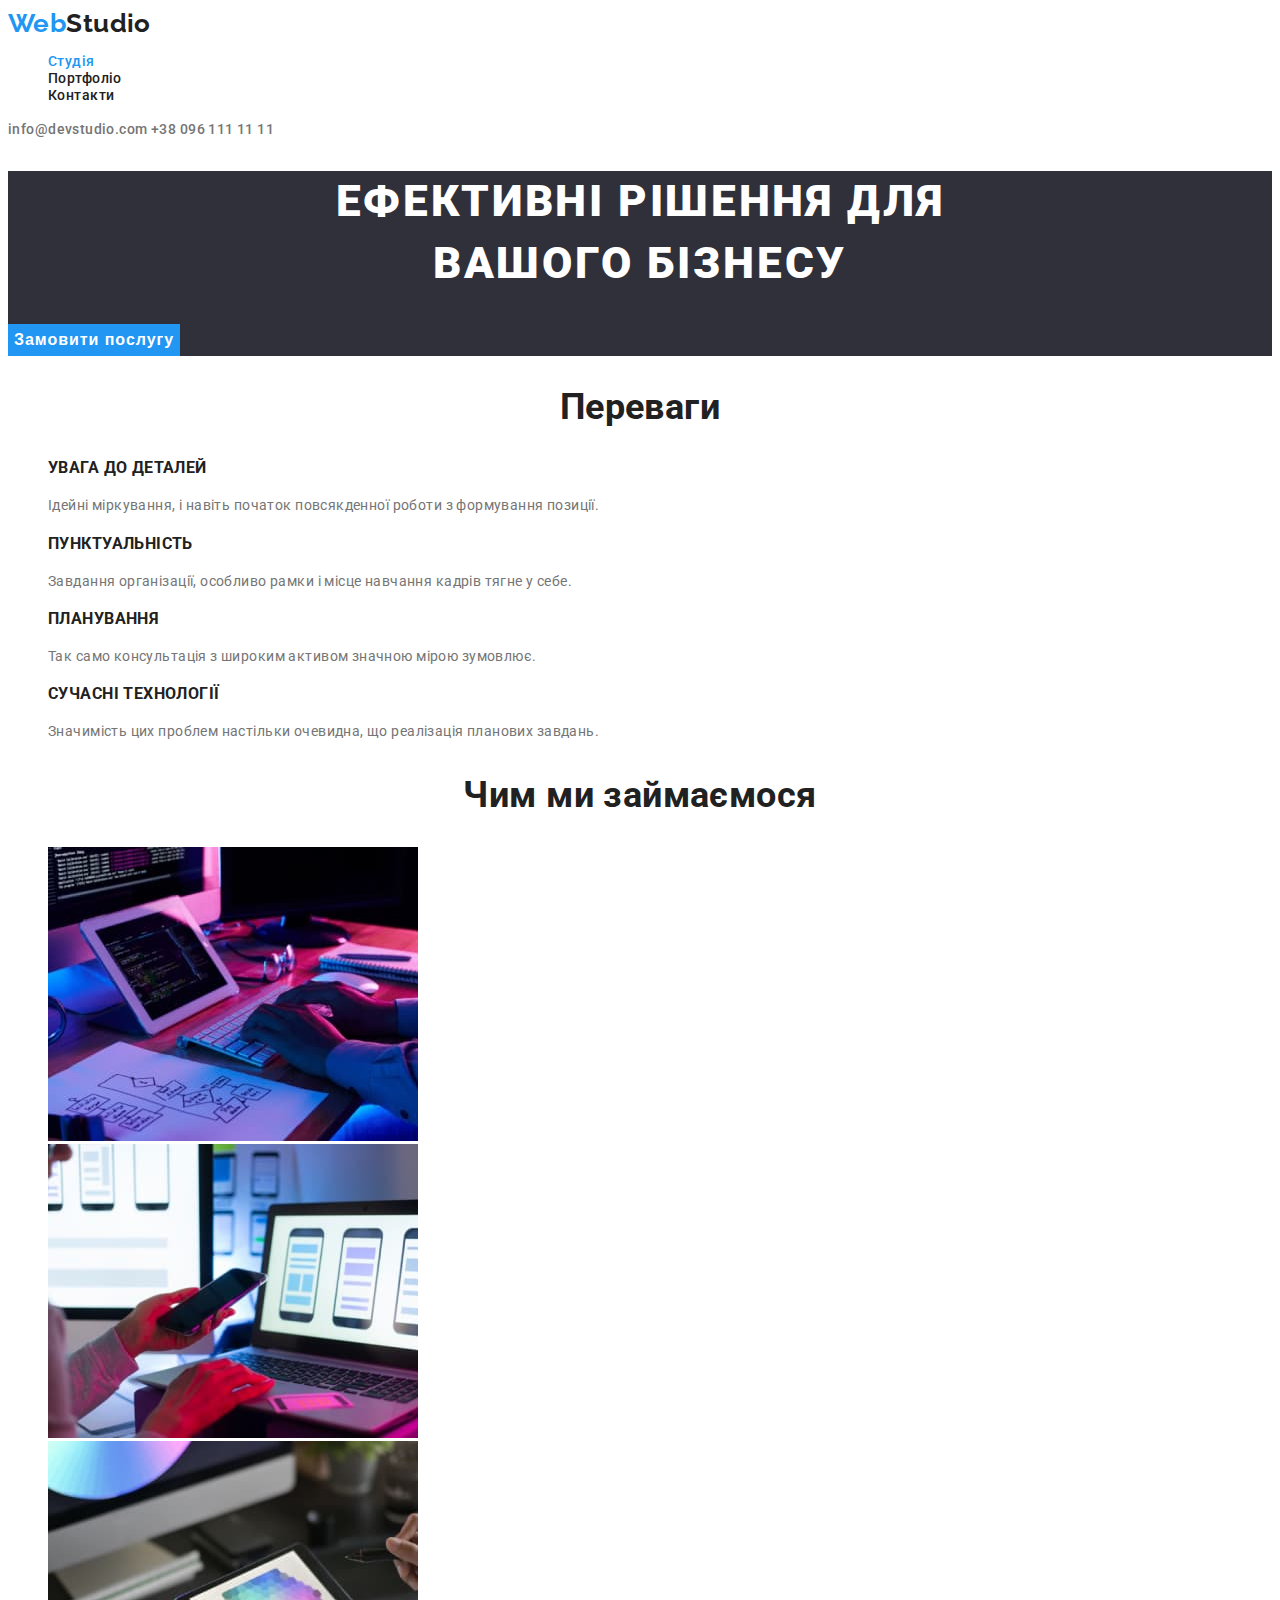
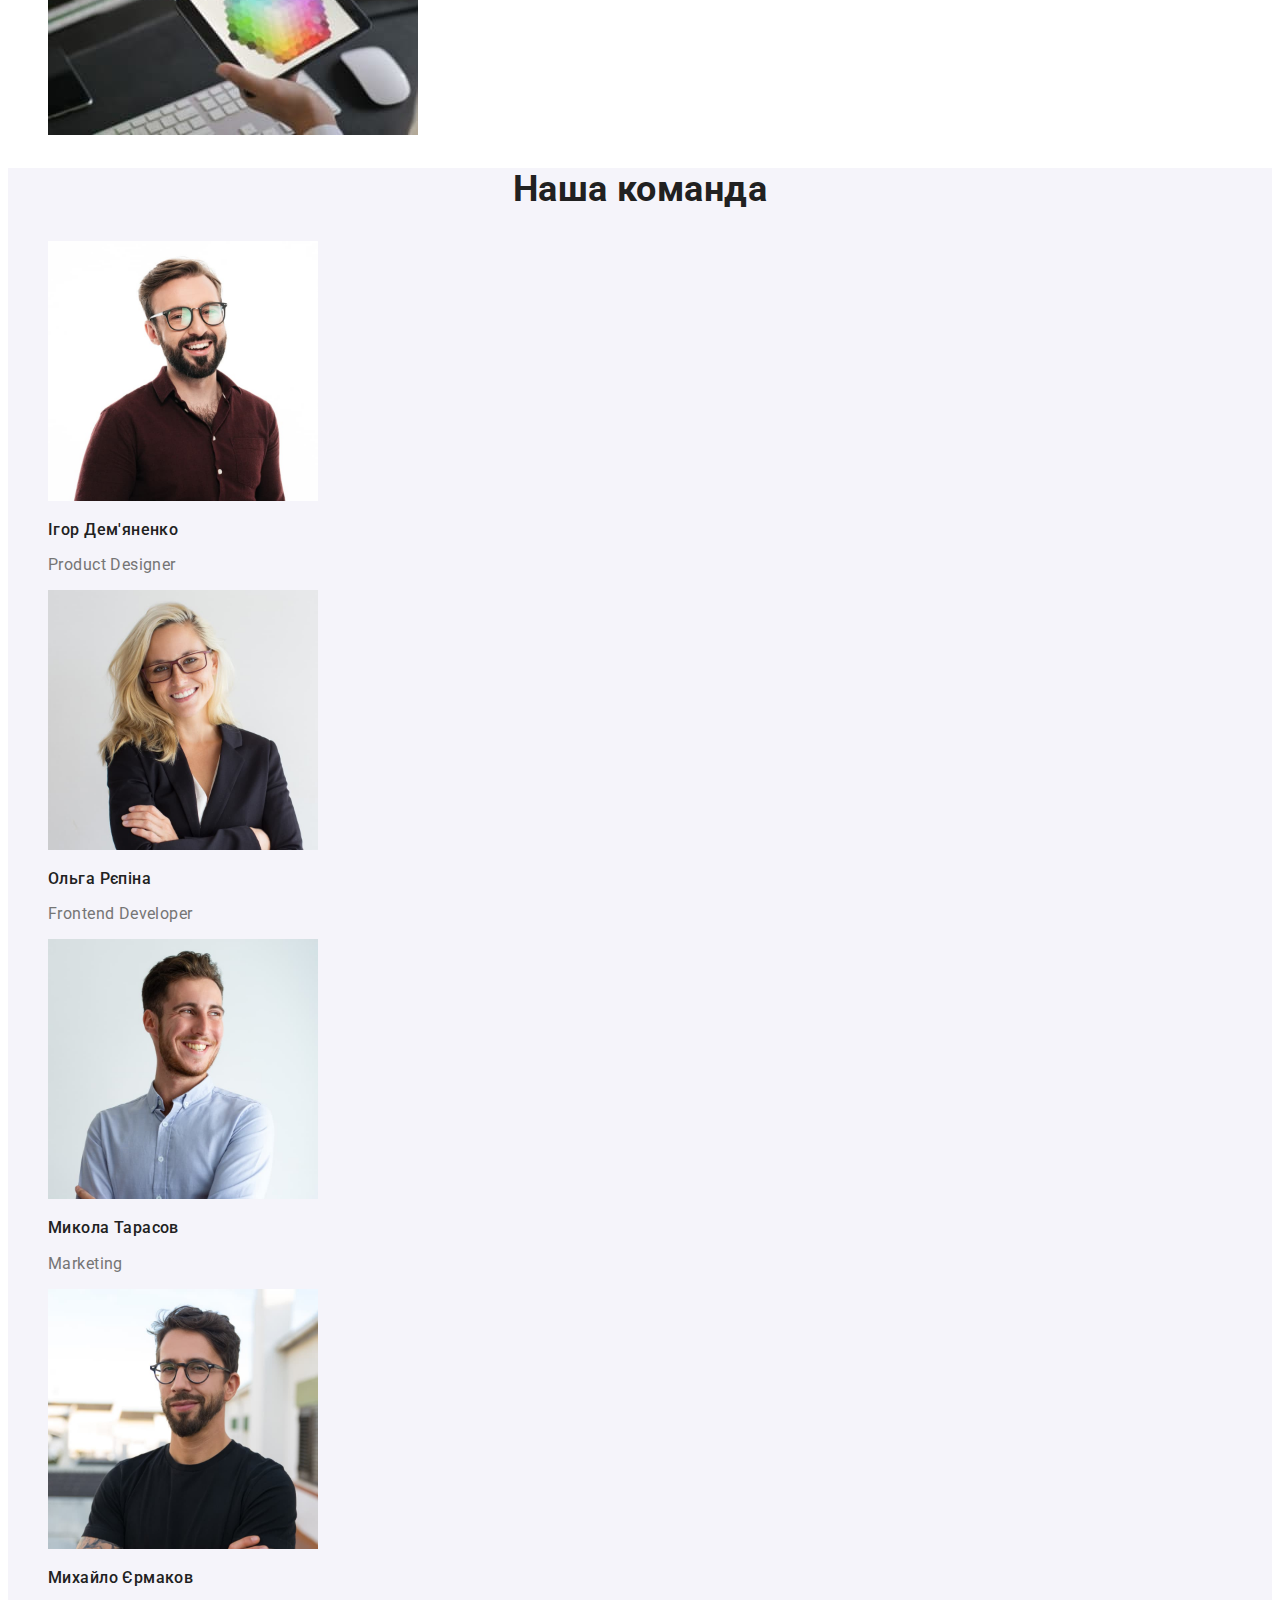
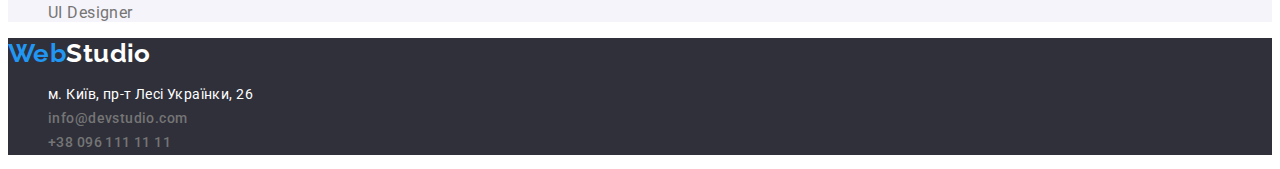
==== commit 4820ff7c: "доробка" ====
--- a/index.html
+++ b/index.html
@@ -99,7 +99,7 @@
           </li>
         </ul>
       </section>
-      <section class="section">
+      <section class="section team">
         <h2 class="section-title">Наша команда</h2>
         <ul class="team-list list">
           <li>
--- a/css/style.css
+++ b/css/style.css
@@ -1,12 +1,10 @@
 :root {
   --primary-color: #ffffff;
   --accent-color: #2f303a;
+  --accent-color2: #f5f4fa;
   --primary-text-color: #757575;
   --title-text-color: #212121;
   --accent-text-color: #2196f3;
-  --accent-text-color2: #ffffff;
-  --button-color: #f5f4fa;
-  --accent-button-color: #2196f3;
 }
 body {
   color: var(--primary-text-color);
@@ -14,7 +12,6 @@
   font-family: Roboto, sans-serif;
   font-size: 14px;
   letter-spacing: 0.03em;
-  line-height: 1.7;
 }
 .list {
   list-style: none;
@@ -66,7 +63,7 @@
 }
 /*------hero---------*/
 .hero-title {
-  color: var(--accent-text-color2);
+  color: var(--primary-color);
 
   font-weight: 900;
   font-size: 44px;
@@ -76,7 +73,7 @@
   text-transform: uppercase;
 }
 .button-hero {
-  color: var(--accent-text-color2);
+  color: var(--primary-color);
   background-color: var(--accent-text-color);
   border: none;
 
@@ -91,13 +88,12 @@
 }
 .button-hero:hover,
 .button-hero:focus {
-  background-color: var(--accent-button-color);
+  background-color: var(--accent-text-color);
 }
 /*------section---------*/
 .section-title {
   color: var(--title-text-color);
 
-  font-weight: 700;
   font-size: 36px;
   line-height: 1.2;
   text-align: center;
@@ -106,14 +102,20 @@
 .feature-list .title {
   color: var(--title-text-color);
 
-  font-weight: 700;
   line-height: 1.14;
   text-transform: uppercase;
 }
+.feature-list p {
+  line-height: 1.7;
+}
+
 /*-----examples-----*/
 .work-list {
 }
 /*-----team-----*/
+.section.team {
+  background-color: var(--accent-color2);
+}
 .team-list .name {
   color: var(--title-text-color);
 
@@ -130,22 +132,24 @@
   background-color: var(--accent-color);
 }
 .logo .acsent {
-  color: var(--accent-text-color2);
+  color: var(--primary-color);
 }
 
 .contacts .address {
-  color: var(--accent-text-color2);
+  color: var(--primary-color);
   text-decoration: none;
   font-style: normal;
+  line-height: 1.7;
 }
 .contacts .link {
   color: var(--primary-text-color);
   font-style: normal;
+  line-height: 1.7;
 }
 /*-----pjrtfolio-----*/
 
 .portfolio-button {
-  background-color: var(--button-color);
+  background-color: var(--accent-text-color2);
   color: var(--title-text-color);
 
   font-family: inherit;
@@ -159,7 +163,7 @@
 }
 .portfolio-button:hover,
 .portfolio-button:focus {
-  background-color: var(--accent-button-color);
+  background-color: var(--accent-text-color);
   color: var(--accent-text-color2);
 }
 .portfolio-list li {
@@ -179,7 +183,6 @@
   color: var(--primary-text-color);
 
   font-family: inherit;
-  font-weight: 400;
   font-size: 16px;
   line-height: 1.9;
 }
